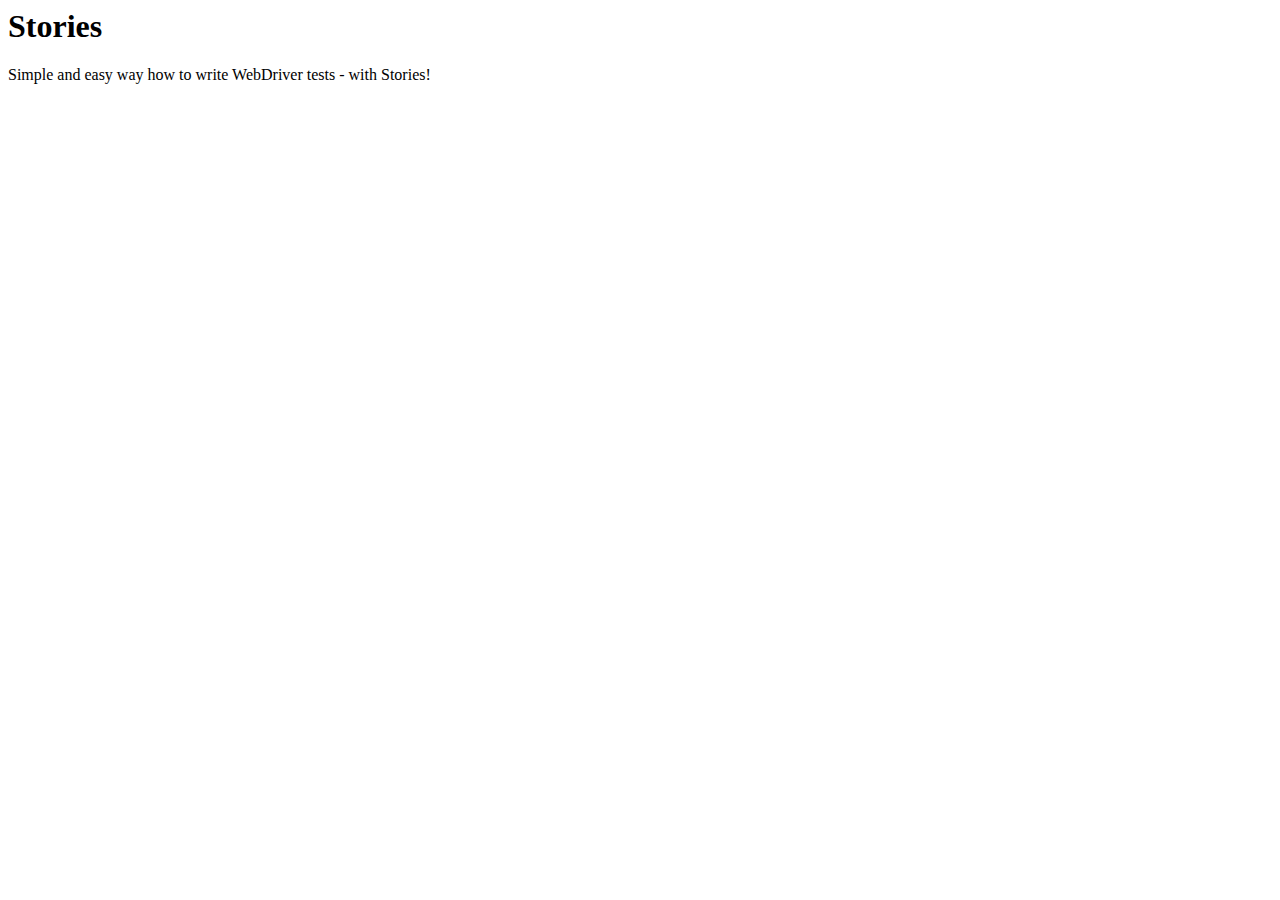
==== index.html @ 83178d68 "Pages branch with sample index" ====
<?xml encoding="utf-8" version="1.0"?>
<html>
	<head>
		<title>Stories</title>
	</head>
	<body>
		<h1>Stories</h1>
		<p>Simple and easy way how to write WebDriver tests - with Stories!</p>
	</body>
</html>
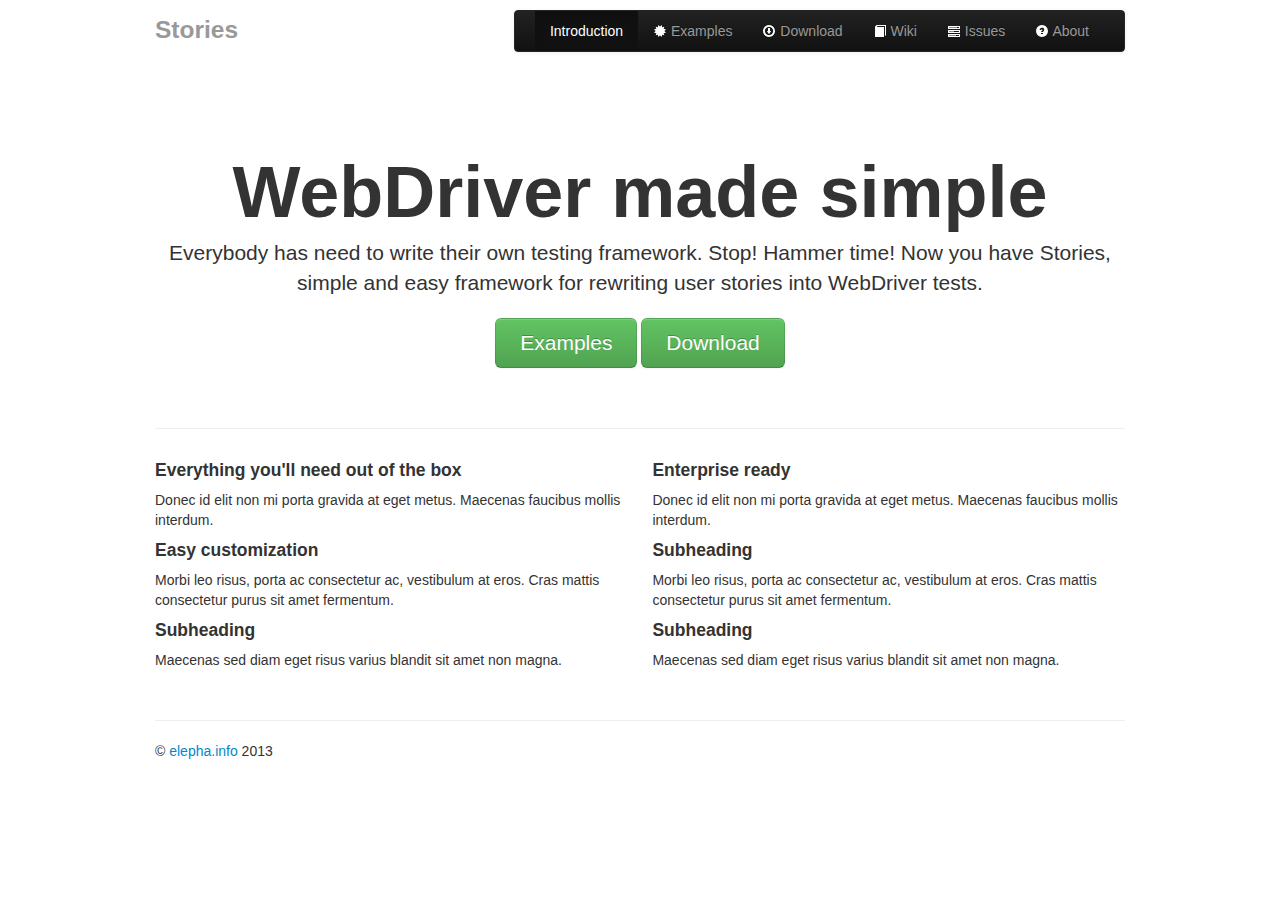
==== commit 728c7649: "new site templates" ====
--- a/index.html
+++ b/index.html
@@ -1,10 +1,85 @@
-<?xml encoding="utf-8" version="1.0"?>
-<html>
-	<head>
-		<title>Stories</title>
-	</head>
-	<body>
-		<h1>Stories</h1>
-		<p>Simple and easy way how to write WebDriver tests - with Stories!</p>
-	</body>
-</html>+<!DOCTYPE html>
+<html lang="en">
+  <head>
+    <meta charset="utf-8">
+    <title>Stories</title>
+    <meta name="viewport" content="width=device-width, initial-scale=1.0">
+    <meta name="description" content="">
+    <meta name="author" content="">
+
+    <!-- Le styles -->
+    <link href="css/bootstrap.min.css" rel="stylesheet">
+    <link href="css/prototype.css" rel="stylesheet">
+    <!-- Le scripts -->
+    <script src="http://ajax.googleapis.com/ajax/libs/jquery/1.9.1/jquery.min.js"></script>
+    <script  src="js/bootstrap.min.js" type="text/javascript"></script>
+  </head>
+  <body>
+  	<div class="container">
+  		<div class="row">
+  			<div class="span10 offset1">
+  				<header class="pagehead navbar navbar-inverse">
+						<ul class="nav navbar-inner pull-right">
+							<li class="active"><a href="#">Introduction</a></li>
+							<li><a href="#"><i class="icon-certificate icon-white"></i> Examples</a></li>
+							<li><a href="#"><i class="icon-download icon-white"></i> Download</a></li>
+							<li><a href="#"><i class="icon-book icon-white"></i> Wiki</a></li>
+							<li><a href="#"><i class="icon-tasks icon-white"></i> Issues</a></li>
+							<li><a href="#"><i class="icon-question-sign icon-white"></i> About</a></li>
+						</ul>
+						<h3 class="muted">Stories</h3>
+  				</header>
+  				<section class="pagecontent">
+  					<section class="jumbotron">
+						<h1>WebDriver made simple</h1>
+						<p class="lead">Everybody has need to write their own testing framework. Stop! Hammer time! Now you have Stories, simple and easy framework for rewriting user stories into WebDriver tests.</p>
+						
+						<!-- <a class="btn btn-large btn-primary" href="#" title="Read more">Read more</a> -->
+						<a class="btn btn-large btn-success" href="#" title="Examples">Examples</a>
+						<a class="btn btn-large btn-success" href="#" title="Download">Download</a>
+					</section>
+					
+					<hr>
+					
+					<section class="row-fluid">
+						<div class="span6">
+							<h4>Everything you'll need out of the box</h4>
+							<p>Donec id elit non mi porta gravida at eget metus. Maecenas faucibus mollis interdum.</p>
+							
+							<h4>Easy customization</h4>
+							<p>Morbi leo risus, porta ac consectetur ac, vestibulum at eros. Cras mattis consectetur purus sit amet fermentum.</p>
+							
+							<h4>Subheading</h4>
+							<p>Maecenas sed diam eget risus varius blandit sit amet non magna.</p>
+						</div>
+						
+						<div class="span6">
+							<h4>Enterprise ready</h4>
+							<p>Donec id elit non mi porta gravida at eget metus. Maecenas faucibus mollis interdum.</p>
+							
+							<h4>Subheading</h4>
+							<p>Morbi leo risus, porta ac consectetur ac, vestibulum at eros. Cras mattis consectetur purus sit amet fermentum.</p>
+							
+							<h4>Subheading</h4>
+							<p>Maecenas sed diam eget risus varius blandit sit amet non magna.</p>
+						</div>
+					</section>
+  				</section>
+  				<footer class="pagefoot">
+  					<p>&copy; <a href="http://www.elepha.info">elepha.info</a> 2013</p>
+  				</footer>
+  				</div>
+  			</div>
+  		</div>
+    </div>
+    <script type="text/javascript">
+    $(document).ready(function() {
+    	$("*[data-toggle=popover]")
+		  .popover()
+		  .click(function(e) {
+			e.preventDefault()
+		  });
+    });
+    </script>
+  </body>
+</html>
--- a/css/prototype.css
+++ b/css/prototype.css
@@ -0,0 +1,37 @@
+body {
+	padding-bottom: 40px;
+}
+
+.pagehead {
+}
+
+.pagecontent {
+	padding-bottom: 40px;
+}
+
+.pagefoot {
+	padding-top: 20px;
+	border-top: 1px solid #eee;
+}
+
+.jumbotron {
+margin: 60px 0;
+text-align: center;
+}
+.jumbotron h1 {
+font-size: 72px;
+line-height: 1;
+}
+.jumbotron .btn {
+font-size: 21px;
+padding: 14px 24px;
+}
+
+.pagecontent h1,
+.pagecontent h2 {
+	padding-top: 46px;
+}
+
+.pagecontent .docs {
+	top: 46px;
+}
